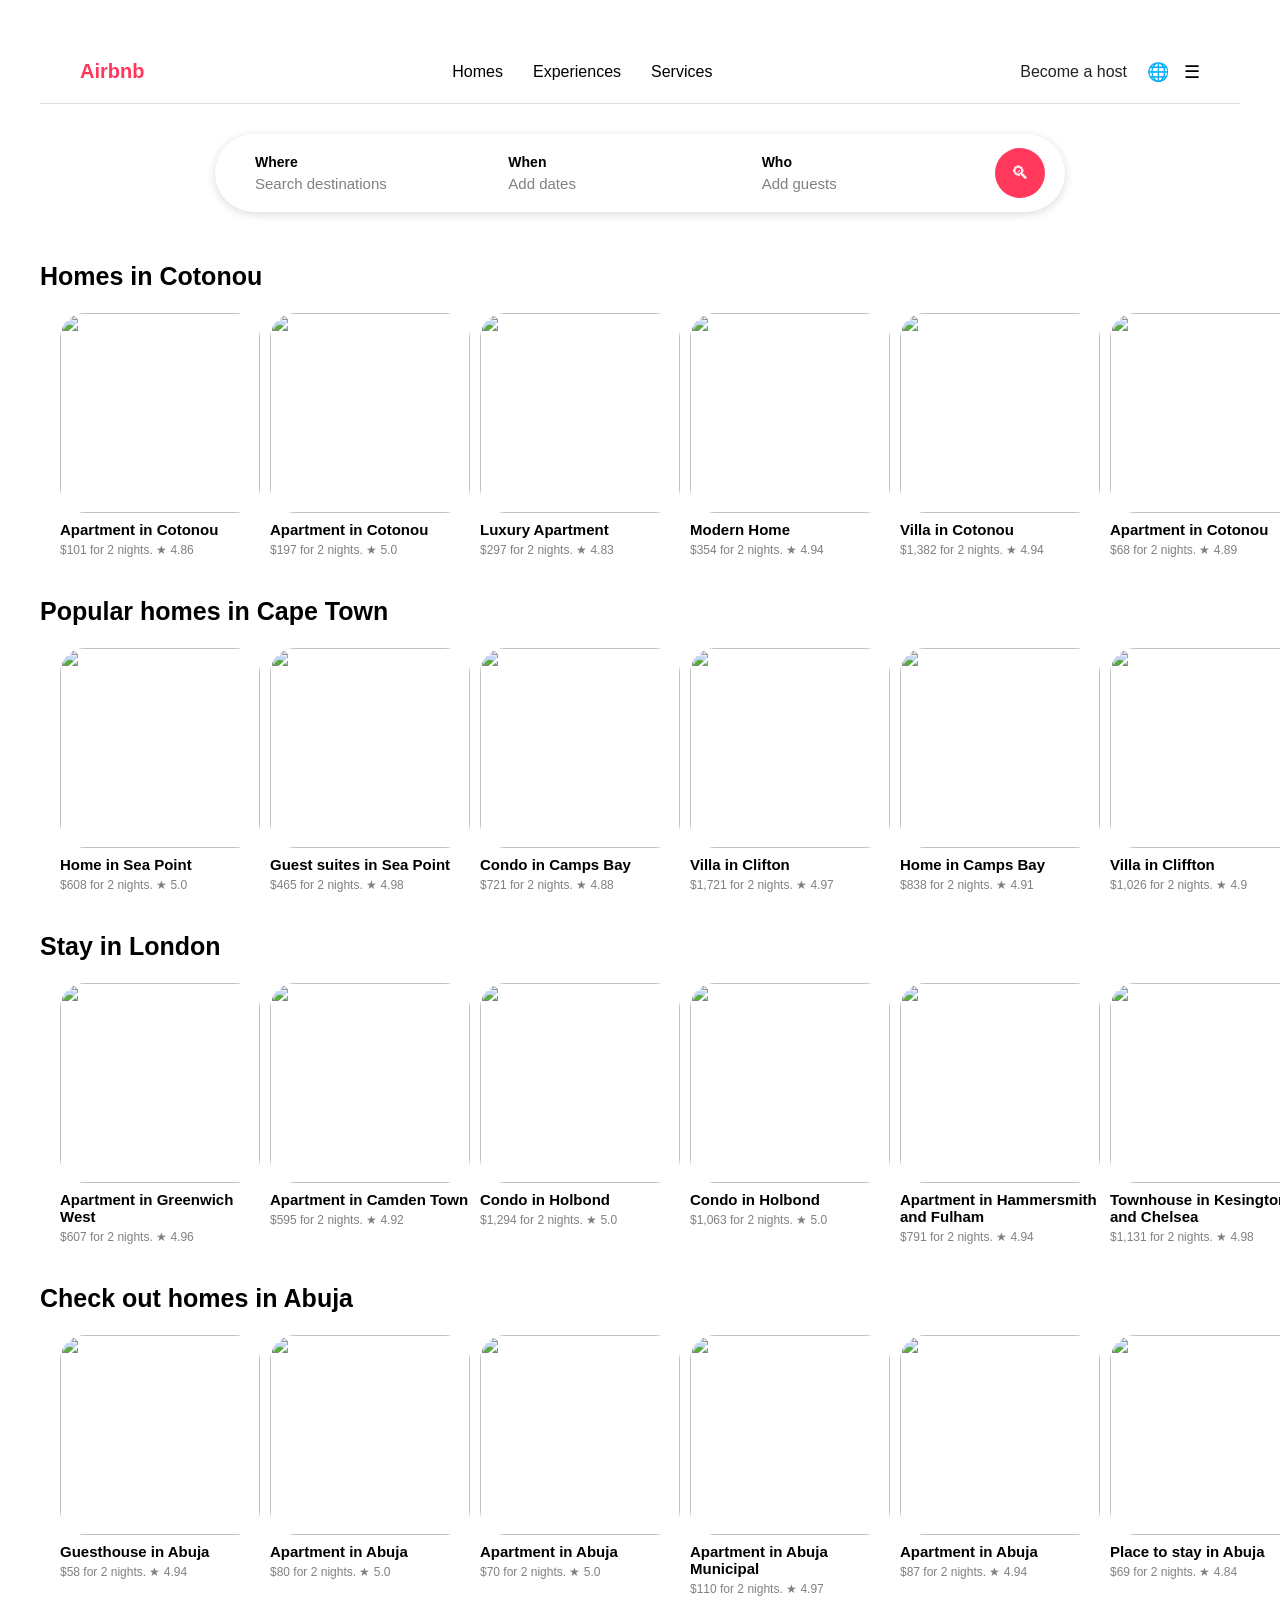
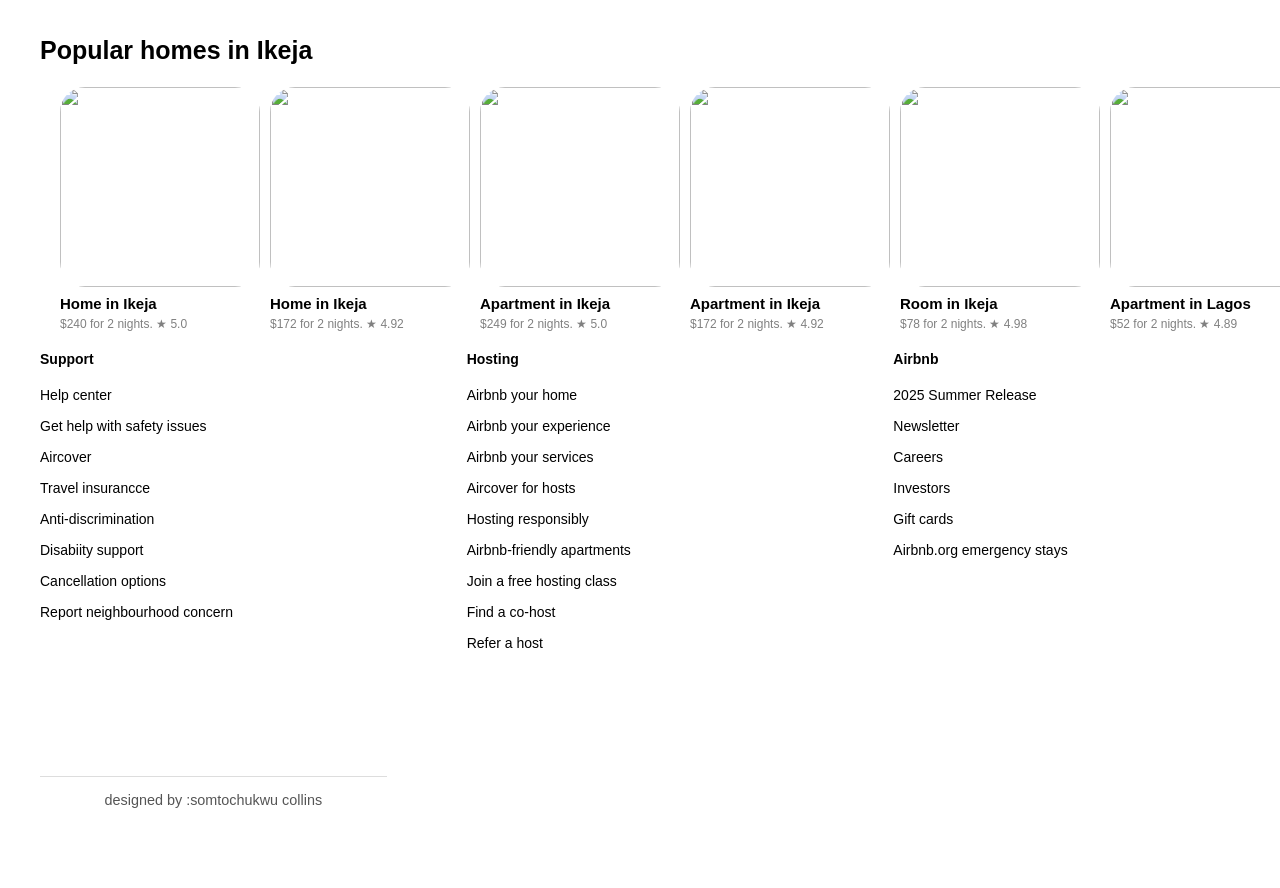
==== LandingPage.html @ 160d6932 "Add files via upload" ====
<!DOCTYPE html>
<html lang="en">
<head>
    <meta charset="UTF-8">
    <meta name="viewport" content="width=device-width, initial-scale=1.0">
    <title>Airbnb| Vaction rentals, cabins, beach houses & more</title>
    <link rel="icon" href="Airbnb.png">
    <link rel="stylesheet" href="LandingPage.css">
    <link rel="preconnect" href="https://fonts.googleapis.com">
    <link href="https://fonts.googleapis.com/css2?family=Poppins:wght@300;400;500;600;700&display=swap" rel="stylesheet">
</head>
<body>
    <header class="navbar">
        <div class="logo">
            <img src="AirbnbLogo.png" alt="">
            <p>Airbnb</p>
        </div>

        <nav class="nav-links">
            <a href="#" class="active">Homes</a>
            <a href="#">Experiences</a>
            <a href="#">Services</a>
        </nav>

        <div class="nav-right">
            <a href="#">Become a host</a>
            <div class="icons">
                <span>🌐</span>
                <span>☰</span>
            </div>
        </div>
    </header>
<!-- Search Bar -->
        <section class="search-section">
            <div class="search-box">
                <div class="search-item">
                    <h4>Where</h4>
                    <p>Search destinations</p>
                </div>
                <div class="search-item">
                    <h4>When</h4>
                    <p>Add dates</p>
                </div>
                <div class="search-item">
                    <h4>Who</h4>
                    <p>Add guests</p>
                </div>
                <button class="search-btn">🔍︎</button>
            </div>
        </section>
        
    <!-- Homes In Cotonou Section-->
    <section class="homes-section">
        <h2>Homes in Cotonou</h2>
        <div class="homes-container">
            <!-- Card 1 -->
            <div class="card">
                <img src="https://a0.muscache.com/im/pictures/hosting/Hosting-1552569093846743958/original/8fe4ba5d-095e-4a60-a1f3-83671c2ced93.jpeg?im_w=960" alt="">
                <h4>Apartment in Cotonou</h4>
                <p>$101 for 2 nights.
                    <span class="rating">★ 4.86</span>
                </p>
            </div>
            <!-- Card 2 -->
            <div class="card">
                <img src="https://a0.muscache.com/im/pictures/hosting/Hosting-1535437405731356800/original/e23dcdd3-4216-4a07-aed9-b0d8b03d10da.jpeg?im_w=960" alt="">
                <h4>Apartment in Cotonou</h4>
                <p>$197 for 2 nights.
                    <span class="rating">★ 5.0</span>
                </p>
            </div>
            <!-- Card 3 -->
            <div class="card">
                <img src="https://a0.muscache.com/im/pictures/hosting/Hosting-1492069115757644687/original/aed99cca-08b8-4a2f-bc56-256f2cd58ae1.png?im_w=960" alt="">
                <h4>Luxury Apartment</h4>
                <p>$297 for 2 nights.
                    <span class="rating">★ 4.83</span>
                </p>
            </div>
            <!-- Card 4 -->
                <div class="card">
                    <img src="https://a0.muscache.com/im/pictures/hosting/Hosting-U3RheVN1cHBseUxpc3Rpbmc6MTQzNzAxMzU4NjYwMTI2NjUxNA==/original/a2be075d-250e-416e-bf94-5bd0a7695df0.jpeg?im_w=960" alt="">
                    <h4>Modern Home</h4>
                    <p>$354 for 2 nights.
                        <span class="rating">★ 4.94</span>
                    </p>
                </div>
                <!-- Card 5 -->
                 <div class="card">
                    <img src="https://a0.muscache.com/im/pictures/1aa64ab1-22cd-4db1-986c-3532b94fde21.jpg?im_w=960" alt="">
                    <h4>Villa in Cotonou</h4>
                    <p>$1,382 for 2 nights.
                        <span class="rating">★ 4.94</span>
                    </p>
                 </div>
                 <!-- Card 6 -->
                  <div class="card">
                    <img src="https://a0.muscache.com/im/pictures/hosting/Hosting-1552196434162760872/original/b38e9c5c-9fef-4c77-a9f1-6610c727cf88.jpeg?im_w=960" alt="">
                    <h4>Apartment in Cotonou</h4>
                    <p>$68 for 2 nights.
                        <span class="rating">★ 4.89</span>
                    </p>
                  </div>
        </div>
        <!-- Homes In Cape Town Section-->
        <h2>Popular homes in Cape Town</h2>
        <div class="homes-container">
            <!-- Card 1 -->
             <div class="card">
                <img src="https://a0.muscache.com/im/pictures/hosting/Hosting-1614329430880861128/original/f8e767ba-f8ca-4ae6-acb5-ce316d98cdde.jpeg?im_w=960" alt="">
                <h4>Home in Sea Point</h4>
                <p>$608 for 2 nights.
                    <span class="rating">★ 5.0</span>
                </p>    
             </div>
             <!-- Card 2 -->
              <div class="card">
                <img src="https://a0.muscache.com/im/pictures/hosting/Hosting-24370740/original/dfc76e2a-912c-4e44-b1f7-c35bd6d0ff7c.jpeg?im_w=960" alt="">
                <h4>Guest suites in Sea Point</h4>
                <p>$465 for 2 nights.
                    <span class="rating">★ 4.98</span>
                </p>
              </div>
              <!-- Card 3 -->
               <div class="card">
                <img src="https://a0.muscache.com/im/pictures/hosting/Hosting-46479400/original/49da0486-c818-4545-b5f4-0bbc547cffb8.jpeg?im_w=1200" alt="">
                <h4>Condo in Camps Bay</h4>
                <p>$721 for 2 nights.
                    <span class="rating">★ 4.88</span>
                </p>
               </div>
               <!-- Card 4 -->
                <div class="card">
                    <img src="https://a0.muscache.com/im/pictures/hosting/Hosting-U3RheVN1cHBseUxpc3Rpbmc6MTE2NjI5MzA%3D/original/a5717b5c-78df-4f37-a5a4-20c488b8cc6c.jpeg?im_w=960" alt="">
                    <h4>Villa in Clifton</h4>
                    <p>$1,721 for 2 nights.
                        <span class="rating">★ 4.97</span>
                    </p>
                </div>
                <!-- Card 5 -->
                 <div class="card">
                    <img src="https://a0.muscache.com/im/pictures/hosting/Hosting-U3RheVN1cHBseUxpc3Rpbmc6MTI4MjU2MTk5MjY0NzkwNzA2NA==/original/15738511-23a2-48ac-9755-291a047b236c.jpeg?im_w=960" alt="">
                    <h4>Home in Camps Bay</h4>
                    <p>$838 for 2 nights.
                        <span class="rating">★ 4.91</span>
                    </p>
                 </div>
                 <!-- Card 6 -->
                  <div class="card">
                    <img src="https://a0.muscache.com/im/pictures/hosting/Hosting-34457188/original/a7a39fc1-5fb1-4ecb-9f24-2e51e21c52e5.jpeg?im_w=960" alt="">
                    <h4>Villa in Cliffton</h4>
                    <p>$1,026 for 2 nights.
                        <span class="rating">★ 4.9</span>
                    </p>
                  </div>
        </div>
        <!-- Homes In Cape Town Section-->
        <h2>Stay in London</h2>
        <div class="homes-container">
            <!-- Card 1 -->
             <div class="card">
                <img src="https://a0.muscache.com/im/pictures/miso/Hosting-862671980279657983/original/98098021-64fb-4a34-b591-0623fa098673.jpeg?im_w=960" alt="">
                <h4>Apartment in Greenwich West</h4>
                <p>$607 for 2 nights.
                    <span class="rating">★ 4.96</span>
                </p>    
             </div>
             <!-- Card 2 -->
              <div class="card">
                <img src="https://a0.muscache.com/im/pictures/miso/Hosting-1383210174929219350/original/ed4aa696-79a6-4aaa-8ce9-26bf093d6568.jpeg?im_w=960" alt="">
                <h4>Apartment in Camden Town</h4>
                <p>$595 for 2 nights.
                    <span class="rating">★ 4.92</span>
                </p>
              </div>
              <!-- Card 3 -->
               <div class="card">
                <img src="https://a0.muscache.com/im/pictures/hosting/Hosting-1671079079907651248/original/0a60f209-2cfa-45d3-b041-fc1dafc5c93d.jpeg?im_w=960" alt="">
                <h4>Condo in Holbond</h4>
                <p>$1,294 for 2 nights.
                    <span class="rating">★ 5.0</span>
                </p>
               </div>
               <!-- Card 4 -->
                <div class="card">
                    <img src="https://a0.muscache.com/im/pictures/hosting/Hosting-1678263584897645530/original/2c28ae8f-3b7a-4711-a768-be6845e0fdb1.jpeg?im_w=960" alt="">
                    <h4>Condo in Holbond</h4>
                    <p>$1,063 for 2 nights.
                        <span class="rating">★ 5.0</span>
                    </p>
                </div>
                <!-- Card 5 -->
                 <div class="card">
                    <img src="https://a0.muscache.com/im/pictures/hosting/Hosting-1397718152737804614/original/a0f4b8c5-c3a6-453a-9943-7586525cd093.png?im_w=960" alt="">
                    <h4>Apartment in Hammersmith and Fulham</h4>
                    <p>$791 for 2 nights.
                        <span class="rating">★ 4.94</span>
                    </p>
                 </div>
                 <!-- Card 6 -->
                  <div class="card">
                    <img src="https://a0.muscache.com/im/pictures/prohost-api/Hosting-1163513830583655180/original/1481eae5-f914-4502-9f93-4bdae09d960a.jpeg?im_w=960" alt="">
                    <h4>Townhouse in Kesington and Chelsea</h4>
                    <p>$1,131 for 2 nights.
                        <span class="rating">★ 4.98</span>
                    </p>
                  </div>
        </div>
         <!-- Check out homes in Abuja Section-->
        <h2>Check out homes in Abuja</h2>
        <div class="homes-container">
            <!-- Card 1 -->
             <div class="card">
                <img src="https://a0.muscache.com/im/pictures/hosting/Hosting-1251973578335535421/original/34a5f915-7636-4e76-a9c8-536161d98e9d.jpeg?im_w=960" alt="">
                <h4>Guesthouse in Abuja</h4>
                <p>$58 for 2 nights.
                    <span class="rating">★ 4.94</span>
                </p>    
             </div>
             <!-- Card 2 -->
              <div class="card">
                <img src="https://a0.muscache.com/im/pictures/hosting/Hosting-1492763983368937101/original/9ba941d6-f97f-4b6d-ae1a-bc6fd0198143.jpeg?im_w=960" alt="">
                <h4>Apartment in Abuja</h4>
                <p>$80 for 2 nights.
                    <span class="rating">★ 5.0</span>
                </p>
              </div>
              <!-- Card 3 -->
               <div class="card">
                <img src="https://a0.muscache.com/im/pictures/hosting/Hosting-1573902959464071134/original/52282a21-be3b-4615-a549-24262730367d.jpeg?im_w=960" alt="">
                <h4>Apartment in Abuja</h4>
                <p>$70 for 2 nights.
                    <span class="rating">★ 5.0</span>
                </p>
               </div>
               <!-- Card 4 -->
                <div class="card">
                    <img src="https://a0.muscache.com/im/pictures/hosting/Hosting-1449989768120498918/original/ca0c70d3-fef0-468a-9e06-46b27aebfc17.png?im_w=960" alt="">
                    <h4>Apartment in Abuja Municipal</h4>
                    <p>$110 for 2 nights.
                        <span class="rating">★ 4.97</span>
                    </p>
                </div>
                <!-- Card 5 -->
                 <div class="card">
                    <img src="https://a0.muscache.com/im/pictures/hosting/Hosting-1263766767999737773/original/4ef8493d-8a13-4064-88b0-802487db8b4d.jpeg?im_w=960" alt="">
                    <h4>Apartment in Abuja</h4>
                    <p>$87 for 2 nights.
                        <span class="rating">★ 4.94</span>
                    </p>
                 </div>
                 <!-- Card 6 -->
                  <div class="card">
                    <img src="https://a0.muscache.com/im/pictures/hosting/Hosting-1209439680259203259/original/b974fd74-008b-468f-94f2-678eec763946.jpeg?im_w=960" alt="">
                    <h4>Place to stay in Abuja</h4>
                    <p>$69 for 2 nights.
                        <span class="rating">★ 4.84</span>
                    </p>
                  </div>
        </div>
        <!-- Check out homes in Abuja Section-->
        <h2>Popular homes in Ikeja</h2>
        <div class="homes-container">
            <!-- Card 1 -->
             <div class="card">
                <img src="https://a0.muscache.com/im/pictures/hosting/Hosting-1652408056902002982/original/89d83562-e93a-419d-8121-162c91e34304.jpeg?im_w=960" alt="">
                <h4>Home in Ikeja</h4>
                <p>$240 for 2 nights.
                    <span class="rating">★ 5.0</span>
                </p>    
             </div>
             <!-- Card 2 -->
              <div class="card">
                <img src="https://a0.muscache.com/im/pictures/hosting/Hosting-1542723772972290368/original/80657a7c-5daa-4938-9a2b-e85e234b1973.jpeg?im_w=960" alt="">
                <h4>Home in Ikeja</h4>
                <p>$172 for 2 nights.
                    <span class="rating">★ 4.92</span>
                </p>
              </div>
              <!-- Card 3 -->
               <div class="card">
                <img src="https://a0.muscache.com/im/pictures/hosting/Hosting-1648223111489623470/original/a49b18d5-21f4-4d7c-b55a-67b176b54217.jpeg?im_w=960" alt="">
                <h4>Apartment in Ikeja</h4>
                <p>$249 for 2 nights.
                    <span class="rating">★ 5.0</span>
                </p>
               </div>
               <!-- Card 4 -->
                <div class="card">
                    <img src="https://a0.muscache.com/im/pictures/hosting/Hosting-1652122361952359247/original/20e11bc6-52cf-447a-825c-ee76b052c868.jpeg?im_w=960" alt="">
                    <h4>Apartment in Ikeja</h4>
                    <p>$172 for 2 nights.
                        <span class="rating">★ 4.92</span>
                    </p>
                </div>
                <!-- Card 5 -->
                 <div class="card">
                    <img src="https://a0.muscache.com/im/pictures/eba04982-47e1-47b7-aa44-1eadbc130422.jpg?im_w=960" alt="">
                    <h4>Room in Ikeja</h4>
                    <p>$78 for 2 nights.
                        <span class="rating">★ 4.98</span>
                    </p>
                 </div>
                 <!-- Card 6 -->
                  <div class="card">
                    <img src="https://a0.muscache.com/im/pictures/prohost-api/Hosting-777510529434284684/original/4bd433d9-f9f6-46c9-ba2c-f425a1820d91.jpeg?im_w=960" alt="">
                    <h4>Apartment in Lagos</h4>
                    <p>$52 for 2 nights.
                        <span class="rating">★ 4.89</span>
                    </p>
                  </div>
        </div>
        <footer>
            <!-- Top part -->
            <div class="footer-container">
            <div class="footer-column">
            <h3>Support</h3>
                <p>Help center 
                    <a href="HelpCentrePage.html"></a>
                </p>
                <p>Get help with safety issues</p>
                <p>Aircover</p>
                <p>Travel insurancce</p>
                <p>Anti-discrimination</p>
                <p>Disabiity support</p>
                <p>Cancellation options</p>
                <p>Report neighbourhood concern</p>
            </div>
            <div class="footer-column">
            <h3>Hosting</h3>
                <p>Airbnb your home</p>
                <p>Airbnb your experience</p>
                <p>Airbnb your services</p>
                <p>Aircover for hosts</p>
                <p>Hosting responsibly</p>
                <p>Airbnb-friendly apartments</p>
                <p>Join a free hosting class</p>
                <p>Find a co-host</p>
                <p>Refer a host</p>
            </div>
            <div class="footer-column">
            <div class="footer-column">
                 <h3>Airbnb</h3>
                <p>2025 Summer Release</p>
                <p>Newsletter</p>
                <p>Careers</p>
                <p>Investors</p>
                <p>Gift cards</p>
                <p>Airbnb.org emergency stays</p>
            </div>
            </div>
 <div class="designed-by">
        <p>designed by :somtochukwu collins</p>
    </div>
</body>
</html>
---- LandingPage.css ----
*{
    margin: 0;
    padding:0;
    box-sizing:border-box;
    font-family: arial, sans-serif;
}
body{
    background: fff;
}
/* Header */
.navbar{
    display: flex;
    justify-content: space-between;
    align-items: center;
    padding: 20px 40px;
    border-bottom: 1px solid #ddd;
}
.logo{
    font-size:20px;
    font-weight:bold;
    color: #ff385c;
    display:flex;
}
.logo img{
    width:20%
}
.nav-links{
    display: flex;
    gap: 30px;
    align-items: center;
}
.nav-links a{
    text-decoration: none;
    color: black;
    font-weight: 500;
}
.nav-links a:hover{
    color: #ff385c;
}
.nav-link .active{
    border-bottom: 3px solid #000;
    padding-bottom: 10px;
}
.nav-right{
    display: flex;
    align-items: center;
    gap:20px;
}
.nav-right a{
    text-decoration:none;
    color: #222;
    font-weight: 500;
}
.icons{
    display:flex;
    gap:15px;
    font-size: 500;
}
/* Search Section */
.search-section{
    display:flex;
    justify-content:center;
    padding: 30px 20px;
}
.search-box{
    width: 850px;
    background: #fff;
    border-radius: 50px;
    box-shadow: 0 2px 10px rgba(0,0,0,0.15);

    display:flex;
    align-items: center;
    justify-content:space-between;
    padding:10px 20px;
}
.search-item{
    flex: 1;
    padding:10px 20px;
}
.search-item h4{
    font-size:14px;
    margin-bottom:5px;
}
.search-item p{
    color:gray;
    font-size: 15px;
}
.search-btn{
    width:50px;
    height:50px;
    border:none;
    background: #ff385c;
    color:white;
    border-radius: 50%;
    font-size: 18px;
    cursor:pointer;
}
/* Homes in Cotonou */
*{
    margin: 0;
    padding:0;
    box-sizing:border-box;
    font-family: arial, san-serif;
}
body{
    background:#fff;
    padding:40px;
}
/* Section */
.homes-section{
    font-size:32px;
    margin-bottom: 25px;
}
.homes-section h2{
    padding-top:20px;
    font-size: 25px;
    margin-bottom: 2px;
}
/* Cards Container*/
.homes-container{
    display: flex;
    gap:10px;
    padding: 20px;
}
/* Each Card */
.card{
    min-width: 200px;
    cursor: pointer;
}
.card img{
    width: 100%;
    height:200px;
    object-fit:cover;
    border-radius:25px;
}
.card h4{
    margin-top:0px;
    font-size:15px
}
.card p{
    color:gray;
    margin-top: 5px;
    font-size:12px;
}
.rating{
    color:gray;
}

/* Top Footer */
.footer-container{
    display:grid;
    grid-template-columns: repeat(3, 1fr);
    gap:80px;
    margin-bottom: 20px;
}
.footer-column h3{
    font-size:14px;
    margin-bottom: 20px;
}
.footer-column p{
    margin-bottom:15px;
    color:black;
    cursor:pointer;
    font-size:14px;
    font-weight: 400;
}
.footer-column p:hover{
    text-decoration:underline;
}
/* Bottom Footer */
.footer-bottom{
    display:flex;
    justify-content: space-between;
    align-items: center;
    border-top: 1px solid #ddd;
    padding-top: 20px;
    flex-wrap: wrap;
}
.left-side{
    display: flex;
    gap:15px;
    flex-wrap: wrap;
    font-size:14px;
}
.right-size{
    display: flex;
    gap:15px;
    align-items: center;
    font-size:14px;
}
.icons{
    display: flex;
    gap: 15px;
    font-size: 18px;
}
.designed-by {
    display: block;
    width: 100%;
    text-align: center;
    margin-top: 30px;
    padding: 15px;
    font-size: 0.9rem;
    color: #555;
    border-top: 1px solid #ddd;
    clear: both;
}
/*Tablet*/
@media (max-width: 1024px) {

    nav {
        margin: 20px 30px;
    }

    .pages,
    .logincontent,
    .guides,
    .articles,
    .explore {
        margin-left: 30px;
        margin-right: 30px;
    }

    .guides-grid {
        grid-template-columns: repeat(2, 1fr);
    }

    .explore-layout {
        grid-template-columns: 1fr;
    }

    .contact-box {
        width: 100%;
    }
}

/*Phone*/
@media (max-width: 768px) {

    nav {
        margin: 20px;
    }

    .text h1 {
        font-size: 32px;
        padding: 0 20px;
    }

    .search-wrapper {
        width: calc(100% - 40px);
        margin: 20px auto;
    }

    .pages {
        margin: 50px 20px 0;
        overflow-x: auto;
        gap: 10px;
        padding-bottom: 10px;
    }

    .page {
        white-space: nowrap;
    }

    .logincontent {
        margin: 40px 20px;
        flex-direction: column;
        gap: 20px;
        text-align: center;
    }

    .loginbutton button {
        width: 100%;
    }

    .guides,
    .articles,
    .explore {
        margin: 40px 20px;
    }

    .guides-grid {
        grid-template-columns: 1fr;
    }

    .guide-card img {
        height: auto;
    }

    .articles-grid {
        grid-template-columns: 1fr;
    }

    .explore-layout {
        grid-template-columns: 1fr;
    }

    .explore-cards {
        grid-template-columns: 1fr;
    }

    .explore-card img {
        height: auto;
    }

    .contact-box {
        width: 100%;
    }

    .footer-grid {
        grid-template-columns: 1fr;
        gap: 25px;
    }

    .footer-bottom {
        flex-direction: column;
        gap: 10px;
    }
}

/*Small Phones*/
@media (max-width: 480px) {

    .text h1 {
        font-size: 26px;
    }

    .logo p {
        font-size: 16px;
    }

    .search-wrapper {
        padding: 8px 8px 8px 16px;
    }

    .search-btn {
        width: 40px;
        height: 40px;
    }

    .section-header {
        flex-direction: column;
        align-items: flex-start;
        gap: 10px;
    }

    .loginbutton button {
        padding: 16px 24px;
    }
}
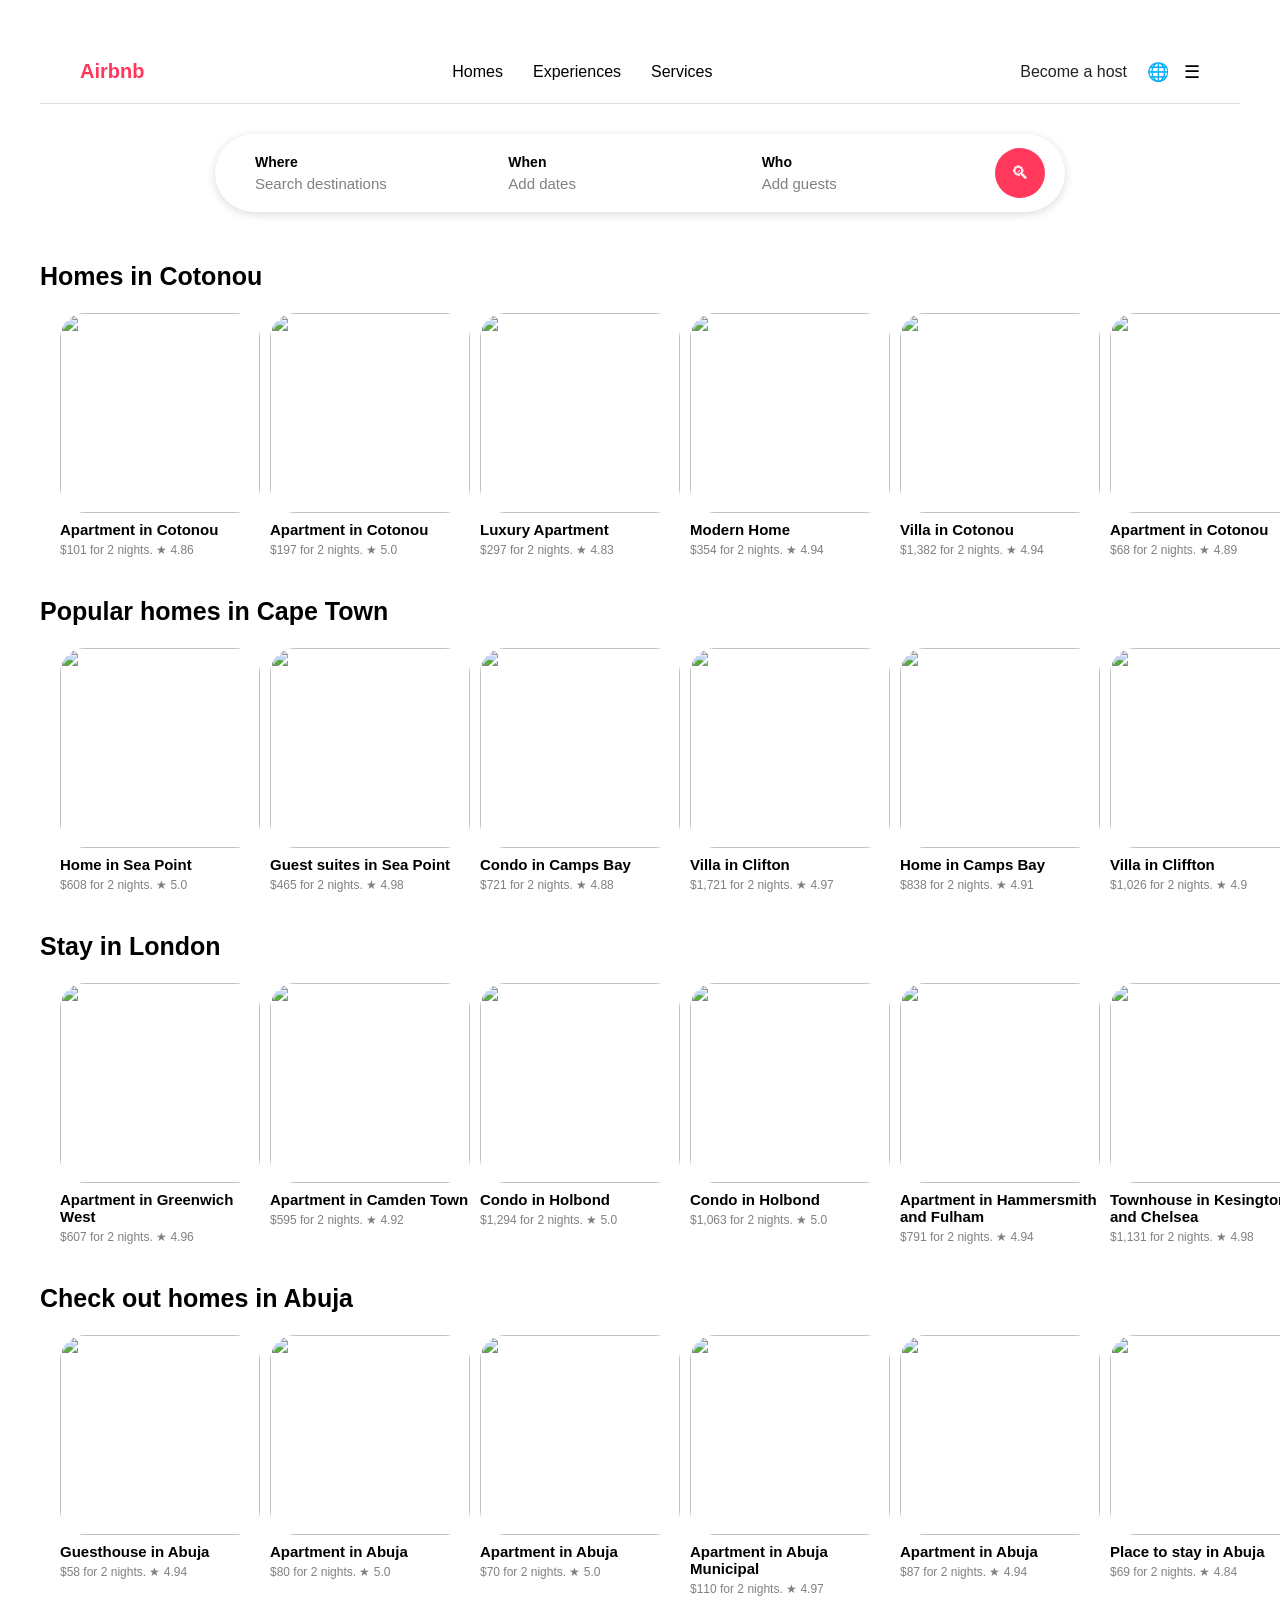
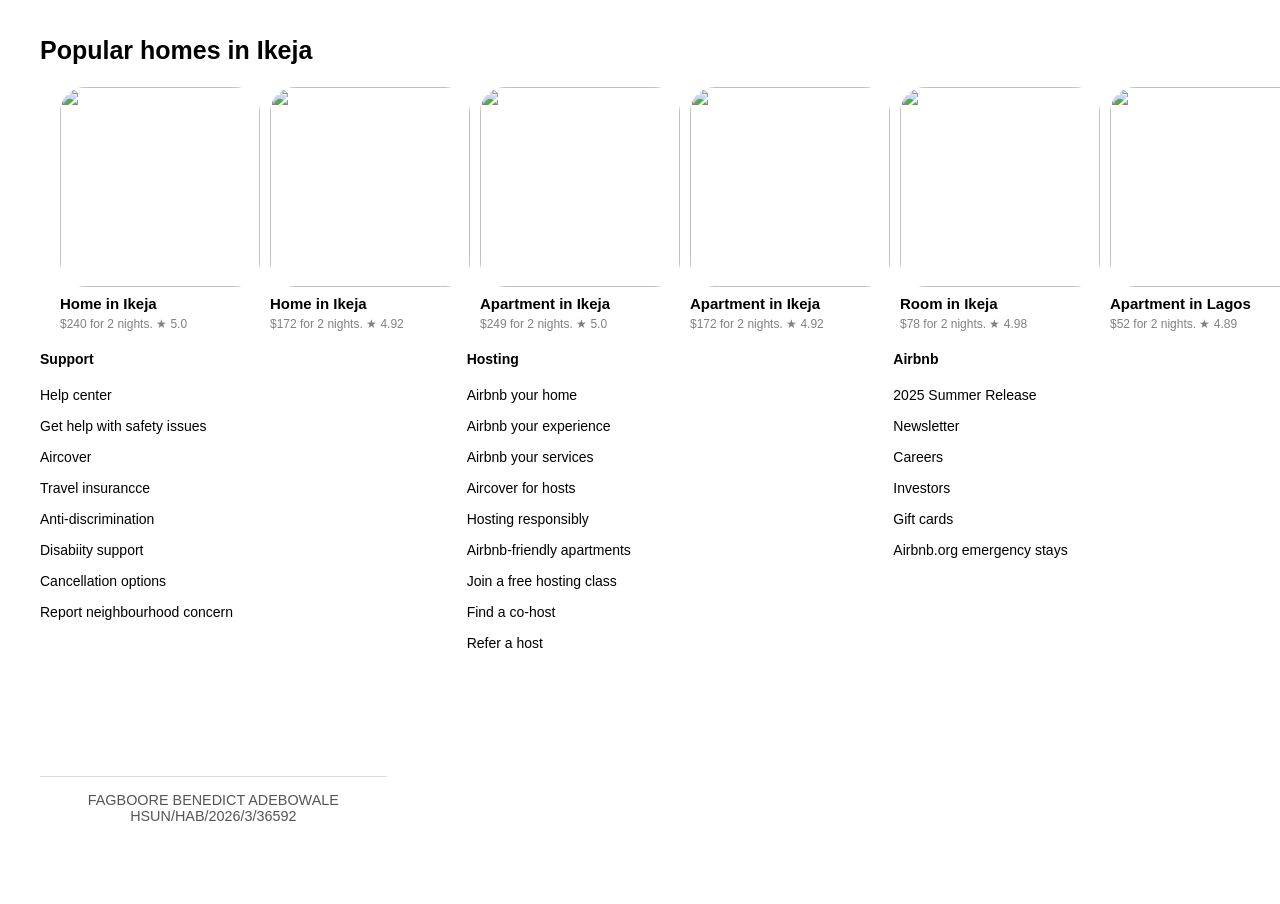
==== commit 05d210fc: "Add files via upload" ====
--- a/LandingPage.html
+++ b/LandingPage.html
@@ -350,7 +350,7 @@
             </div>
             </div>
  <div class="designed-by">
-        <p>designed by :somtochukwu collins</p>
+        <p>FAGBOORE BENEDICT ADEBOWALE HSUN/HAB/2026/3/36592</p>
     </div>
 </body>
-</html>+</html>
